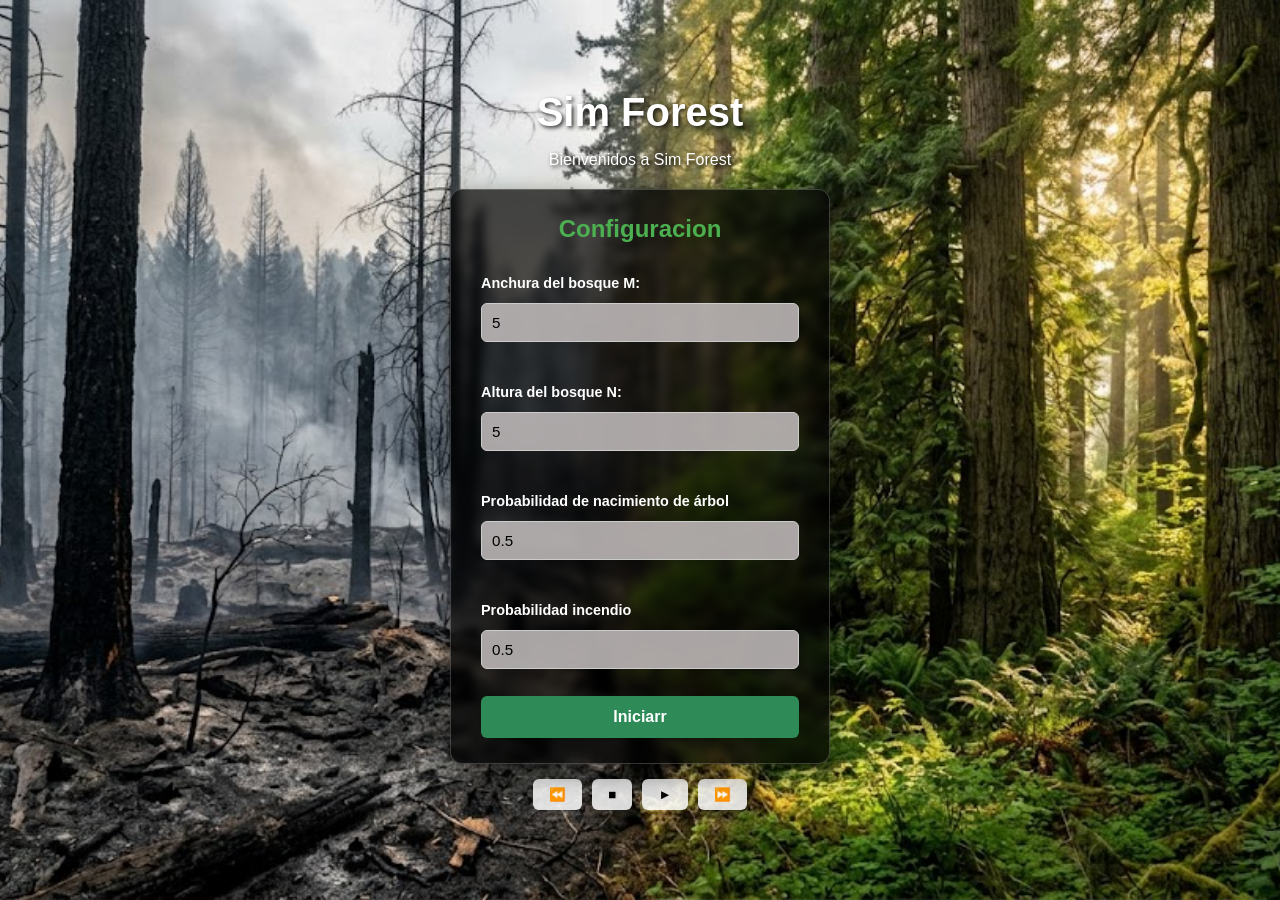
==== SimForest/index.html @ 7eb62885 "Primera subida: DIV, portal_citas y SimForest" ====
<!DOCTYPE html>
<html lang="en">
<head>
    <meta charset="UTF-8">
    <meta name="viewport" content="width=device-width, initial-scale=1.0">
    <title>Sim Forest</title>
    <link rel="stylesheet" href="estilos.css">
    <script src="script/script.js" defer></script></head>
<body>
    <div id="cabezera">
        <div id="Bienvenidos">

            <h1>Sim Forest</h1>
            <p>Bienvenidos a Sim Forest</p>

        </div>

        <div id="panel-simulador">
            <div id="tablero">
                
            </div>

            <div id="barra_control">

            </div>

            <div id="panel_estadisticas">

            </div>
        </div>
        
    </div>

    <div id="panel-configurador">
        <h2>Configuracion</h2>

        <span>Anchura del bosque M:</span>
        <div> 
            <input type="number" id="spin_anchura_bosque" min="1" max="30" value="5"
            placeholder="M (Anchura del bosque)">
        </div>
        <br>
        <span>Altura del bosque N:</span>
        <div>
            <input type="number" id="spin_altura_bosque" min="1" max="30" value="5"
            placeholder="N (Altura del bosque)">
        </div>
        <br>
        <span>Probabilidad de nacimiento de árbol</span>
        <div>
            <input type="number" id="spin_probabilidad_arbol" min="0" max="1" step="0.01" value="0.5"
            placeholder="P (Probabilidad crear arbol)">
        </div>
        <br>
        <span>Probabilidad incendio</span>
        <div>
            <input type="number" id="spin_probabilidad_incendio" min="0" max="1" step="0.01" value="0.5"
            placeholder="Q (Probabilidad incendio)">
        </div>

        <button id="btn_tabla">Iniciarr</button>

    </div>

    <div id="panel-controles">
        <button id="btn-atrasar" title="Atrasar">⏪</button>
        <button id="btn-parar" title="Parar">&#9632;</button>
        <button id="btn-seguir" title="Seguir">&#9658;</button>
        <button id="btn-adelantar" title="Adelantar">&#9193;</button>
    </div>
</body>
</html>
---- SimForest/estilos.css ----
/* Reset básico */
* {
    box-sizing: border-box;
}

html, body {
    height: 100%;
    margin: 0;
    padding: 0;
    font-family: Arial, sans-serif;
}

/* Configuración del Fondo y Centrado Principal */
body {
    /* Fondo optimizado */
    background-image: url('foto fondo.jpg'); /* Verifica que la ruta o nombre sea correcto */
    background-size: cover;
    background-position: center center;
    background-repeat: no-repeat;
    background-attachment: fixed;

    /* Centrado horizontal y vertical */
    display: flex;
    flex-direction: column;
    justify-content: center;
    align-items: center;
    min-height: 100vh;
    color: white;
    padding: 20px;
}

/* Encabezado */
#Bienvenidos {
    color: #ffffff;
    text-shadow: 2px 2px 4px rgba(0, 0, 0, 0.8); /* Sombra para resaltar texto blanco sobre fondo variable */
    text-align: center;
    margin-bottom: 20px;
}

#Bienvenidos h1 {
    margin: 0 0 5px 0;
    font-size: 2.5rem;
}

/* Panel de Configuración Centrado y Estilizado */
#panel-configurador {
    background-color: rgba(0, 0, 0, 0.7); /* Fondo oscuro semitransparente para ver mejor las letras */
    backdrop-filter: blur(5px); /* Efecto cristal para difuminar levemente el fondo detras del panel */
    border: 1px solid rgba(255, 255, 255, 0.2);
    border-radius: 12px;
    padding: 25px 30px;
    width: 100%;
    max-width: 380px;
    box-shadow: 0 8px 25px rgba(0, 0, 0, 0.5);
    display: flex;
    flex-direction: column;
    gap: 12px;
}

#panel-configurador h2 {
    margin-top: 0;
    text-align: center;
    color: #4caf50;
}

#panel-configurador span {
    font-size: 0.9rem;
    font-weight: bold;
}

#panel-configurador input {
    width: 100%;
    padding: 10px;
    border: 1px solid #ccc;
    border-radius: 6px;
    background-color: rgba(188, 182, 182, 0.9);
    font-size: 0.95rem;
}

/* Botón Iniciar */
#btn_tabla {
    margin-top: 15px;
    padding: 12px;
    background-color: #2e8b57;
    color: white;
    border: none;
    border-radius: 6px;
    font-size: 1rem;
    font-weight: bold;
    cursor: pointer;
    transition: background-color 0.2s ease;
}

#btn_tabla:hover {
    background-color: #246b43;
}

/* Controles */
#panel-controles {
    display: flex;
    justify-content: center;
    gap: 10px;
    margin-top: 15px;
}

#panel-controles button {
    padding: 8px 16px;
    border-radius: 6px;
    border: none;
    background-color: rgba(255, 255, 255, 0.85);
    cursor: pointer;
    transition: transform 0.1s ease;
}

#panel-controles button:hover {
    transform: scale(1.05);
    background-color: #ffffff;
}

/* Asegura que el tablero tenga espacio y visibilidad cuando aparezca */
#tablero {
    display: flex;
    justify-content: center;
    align-items: center;
    margin: 15px 0;
}

/* Estilo correcto para la tabla del simulador */
table.tablero, #tablero table {
    border-collapse: collapse;
    margin: 0 auto;
}

#tablero td {
    border: 1px solid #000;
    width: 30px;
    height: 30px;
    min-width: 30px;
    min-height: 30px;
}

/* Tablero y Celdas */
.vacio { background-color: #ffffff; }
.arbol { background-color: #2e8b57; }
.fuego { background-color: #ff4500; }
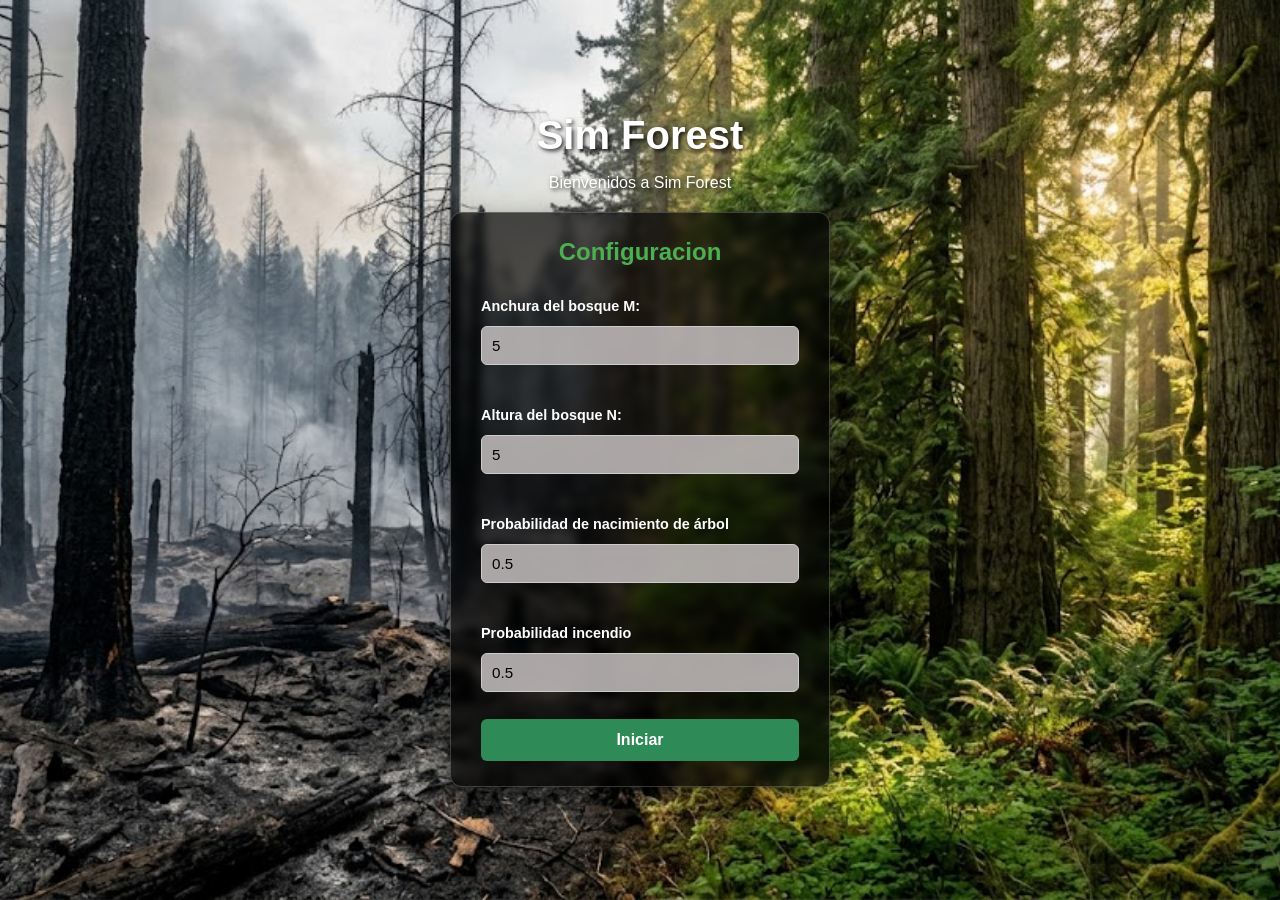
==== commit f726c01d: "Actualizacion 09/11/2026  8:43:03,52" ====
--- a/SimForest/index.html
+++ b/SimForest/index.html
@@ -21,7 +21,11 @@
             </div>
 
             <div id="barra_control">
-
+                <button id="btn-avanzar1" title="Avanzar 1 iteracion">Avanzar</button>
+                <button id="btn-atrasar" title="Mas lento">&#9664;</button>
+                <button id="btn-parar" title="Pausa">&#9632;</button>
+                <button id="btn-seguir" title="Play">&#9658;</button>
+                <button id="btn-adelantar" title="Mas rapido">&#9193;</button>
             </div>
 
             <div id="panel_estadisticas">
@@ -58,15 +62,9 @@
             placeholder="Q (Probabilidad incendio)">
         </div>
 
-        <button id="btn_tabla">Iniciarr</button>
+        <button id="btn_tabla">Iniciar</button>
 
     </div>
 
-    <div id="panel-controles">
-        <button id="btn-atrasar" title="Atrasar">⏪</button>
-        <button id="btn-parar" title="Parar">&#9632;</button>
-        <button id="btn-seguir" title="Seguir">&#9658;</button>
-        <button id="btn-adelantar" title="Adelantar">&#9193;</button>
-    </div>
 </body>
 </html>
--- a/SimForest/estilos.css
+++ b/SimForest/estilos.css
@@ -10,16 +10,14 @@
     font-family: Arial, sans-serif;
 }
 
-/* Configuración del Fondo y Centrado Principal */
+/* Fondo y centrado principal */
 body {
-    /* Fondo optimizado */
-    background-image: url('foto fondo.jpg'); /* Verifica que la ruta o nombre sea correcto */
+    background-image: url('foto\ fondo.jpg'); /* renombra el archivo sin espacio */
     background-size: cover;
     background-position: center center;
     background-repeat: no-repeat;
     background-attachment: fixed;
 
-    /* Centrado horizontal y vertical */
     display: flex;
     flex-direction: column;
     justify-content: center;
@@ -32,7 +30,7 @@
 /* Encabezado */
 #Bienvenidos {
     color: #ffffff;
-    text-shadow: 2px 2px 4px rgba(0, 0, 0, 0.8); /* Sombra para resaltar texto blanco sobre fondo variable */
+    text-shadow: 2px 2px 4px rgba(0, 0, 0, 0.8);
     text-align: center;
     margin-bottom: 20px;
 }
@@ -42,10 +40,10 @@
     font-size: 2.5rem;
 }
 
-/* Panel de Configuración Centrado y Estilizado */
+/* Panel de configuración */
 #panel-configurador {
-    background-color: rgba(0, 0, 0, 0.7); /* Fondo oscuro semitransparente para ver mejor las letras */
-    backdrop-filter: blur(5px); /* Efecto cristal para difuminar levemente el fondo detras del panel */
+    background-color: rgba(0, 0, 0, 0.7);
+    backdrop-filter: blur(5px);
     border: 1px solid rgba(255, 255, 255, 0.2);
     border-radius: 12px;
     padding: 25px 30px;
@@ -95,15 +93,15 @@
     background-color: #246b43;
 }
 
-/* Controles */
-#panel-controles {
+/* Controles del simulador */
+#barra_control {
     display: flex;
     justify-content: center;
     gap: 10px;
     margin-top: 15px;
 }
 
-#panel-controles button {
+#barra_control button {
     padding: 8px 16px;
     border-radius: 6px;
     border: none;
@@ -112,34 +110,43 @@
     transition: transform 0.1s ease;
 }
 
-#panel-controles button:hover {
+#barra_control button:hover {
     transform: scale(1.05);
     background-color: #ffffff;
 }
 
-/* Asegura que el tablero tenga espacio y visibilidad cuando aparezca */
+/* ---------- TABLERO (div) ---------- */
 #tablero {
     display: flex;
     justify-content: center;
     align-items: center;
     margin: 15px 0;
+    max-width: 100%;
+    overflow: auto;           /* si el bosque es grande, aparece scroll */
 }
 
-/* Estilo correcto para la tabla del simulador */
-table.tablero, #tablero table {
-    border-collapse: collapse;
-    margin: 0 auto;
+.tablero {
+    display: inline-block;
+    background-color: rgba(0, 0, 0, 0.5);
+    padding: 4px;
+    border-radius: 6px;
+    font-size: 24px;
 }
 
-#tablero td {
-    border: 1px solid #000;
-    width: 30px;
-    height: 30px;
-    min-width: 30px;
-    min-height: 30px;
+.fila {
+    display: flex;            /* celdas en horizontal */
 }
 
-/* Tablero y Celdas */
-.vacio { background-color: #ffffff; }
-.arbol { background-color: #2e8b57; }
-.fuego { background-color: #ff4500; }+.celda {
+    width: 50px;
+    height: 50px;
+    flex-shrink: 0;           /* evita que las celdas se aplasten */
+    border: 1px solid rgba(0, 0, 0, 0.25);
+    box-sizing: border-box;
+}
+
+/* Estados (4, como en el JS) */
+.infertil { background-color: #8D5555; }
+.fertil   { background-color: #D8C393; }
+.arbol    { background-color: #3A9D6A; }
+.fuego    { background-color: #FF5722; }
